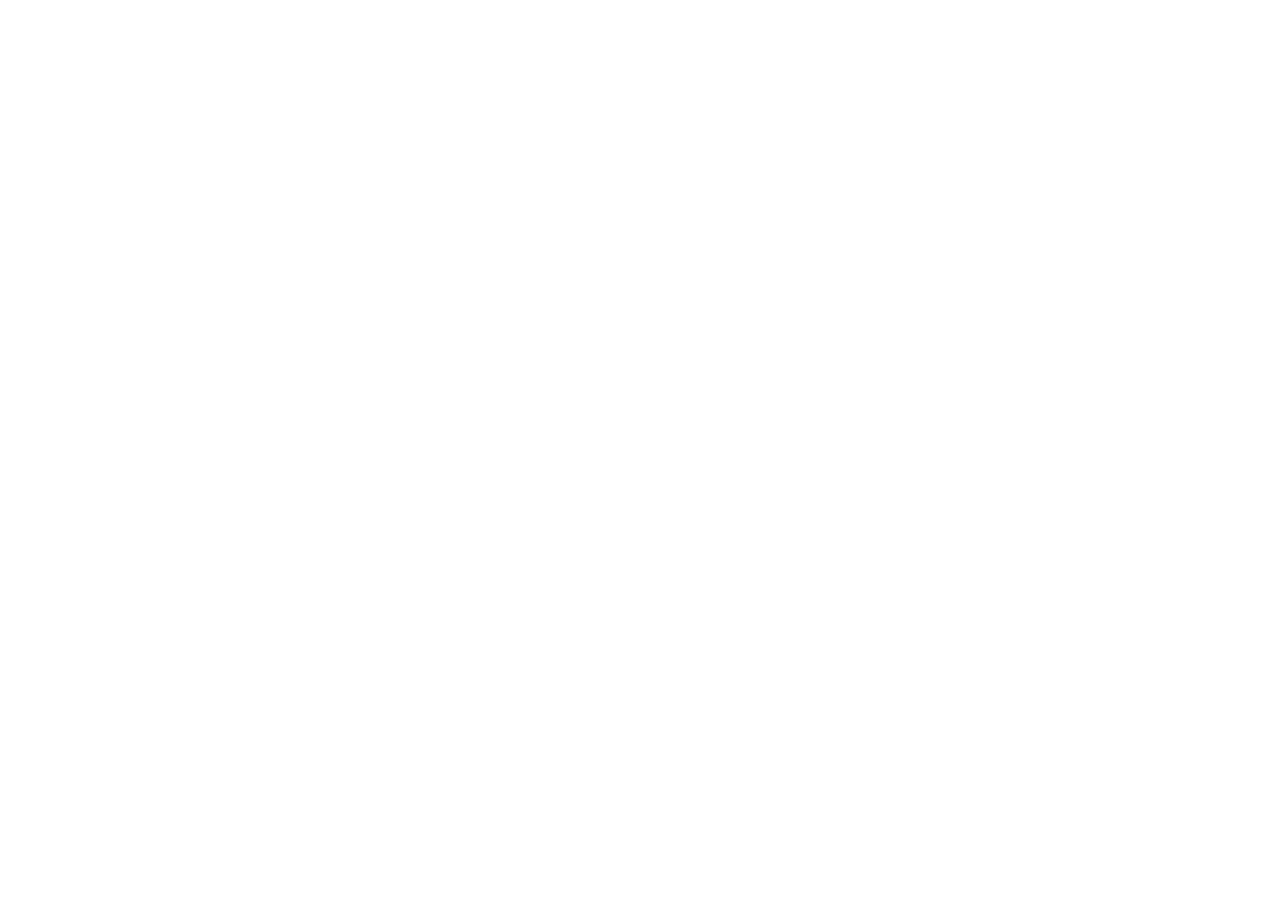
==== dadi/index.html @ 595224b3 "first commit" ====
<!DOCTYPE html>
<html lang="en">
<head>
    <meta charset="UTF-8">
    <meta http-equiv="X-UA-Compatible" content="IE=edge">
    <meta name="viewport" content="width=device-width, initial-scale=1.0">
    <title>Document</title>

    <!-- IMPORTAZIONE FONT  -->

    <!-- IMPORTAZIONE MY CSS  -->
    <link rel="stylesheet" href="css/style.css">

</head>
<body>
    






    
    <!-- IMPORTAZIONE MY-JS  -->
    <script src="js/main.js"></script>

</body>
</html>
---- dadi/css/style.css ----
/* RESET  */
*{   
    margin: 0;
    padding: 0;
    box-sizing: border-box;
}
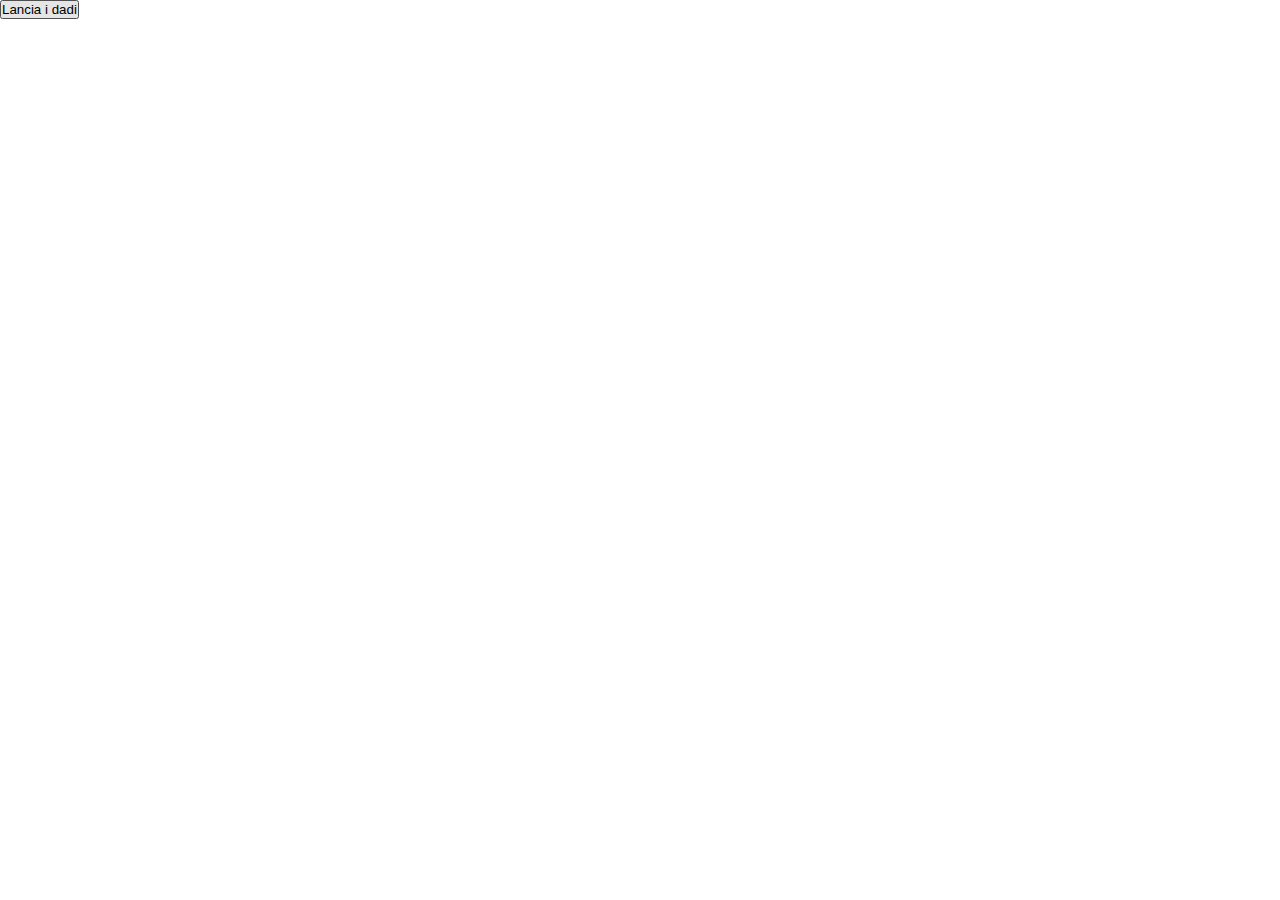
==== commit 641dc994: "Completato es dadi senza grafica" ====
--- a/dadi/index.html
+++ b/dadi/index.html
@@ -14,13 +14,12 @@
 </head>
 <body>
     
+    <div>
+        <form action="">
+            <button type="button" id="start">Lancia i dadi</button>
+        </form>
+    </div>
 
-
-
-
-
-
-    
     <!-- IMPORTAZIONE MY-JS  -->
     <script src="js/main.js"></script>
 
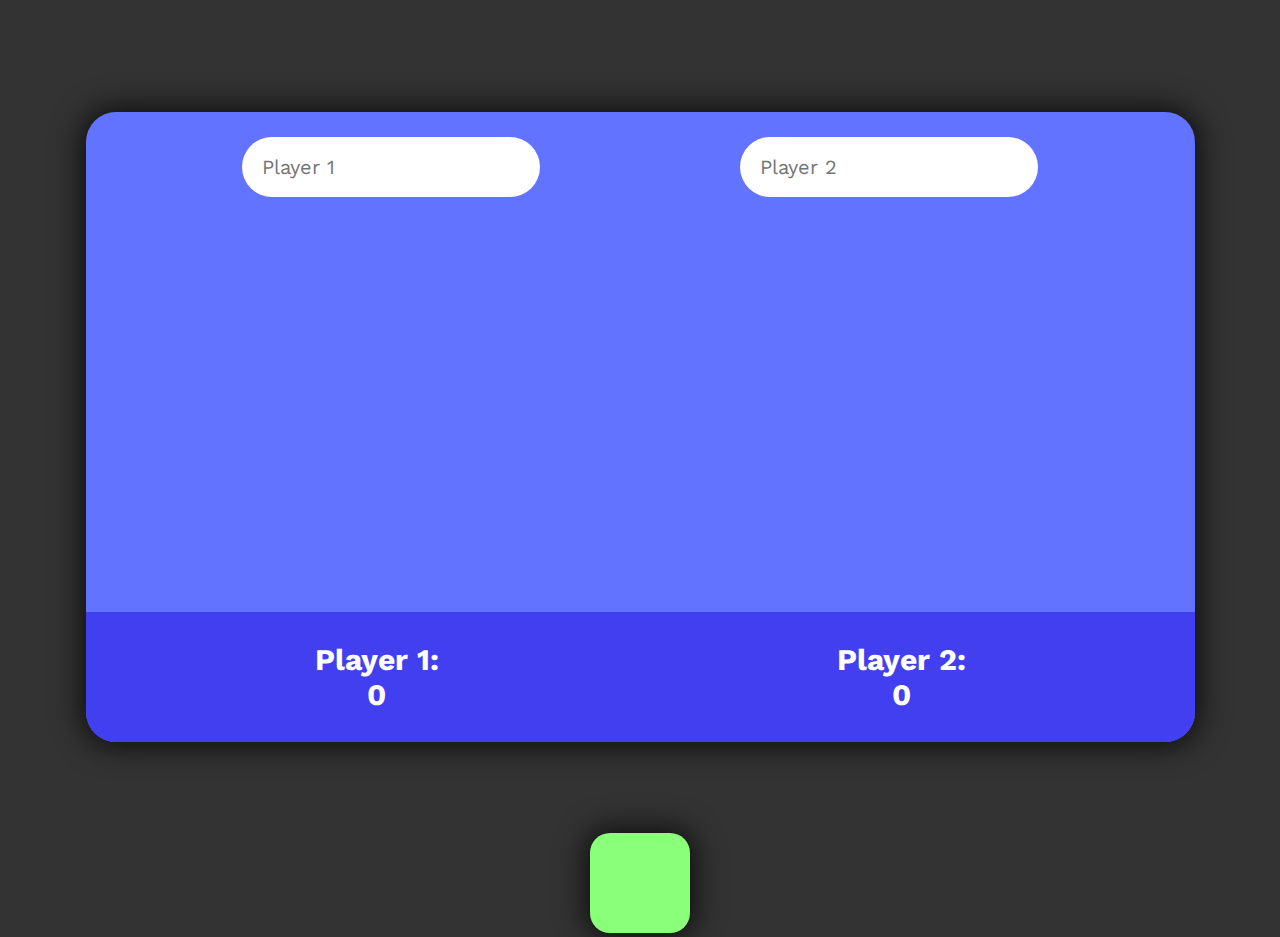
==== commit 2fb91982: "Esercizio completato" ====
--- a/dadi/index.html
+++ b/dadi/index.html
@@ -7,17 +7,75 @@
     <title>Document</title>
 
     <!-- IMPORTAZIONE FONT  -->
-
+    <link rel="preconnect" href="https://fonts.googleapis.com">
+    <link rel="preconnect" href="https://fonts.gstatic.com" crossorigin>
+    <link href="https://fonts.googleapis.com/css2?family=Work+Sans:wght@400;600&display=swap" rel="stylesheet">
     <!-- IMPORTAZIONE MY CSS  -->
     <link rel="stylesheet" href="css/style.css">
+    <!-- IMPORTAZIONE FA -->
+    <link rel="stylesheet" href="https://cdnjs.cloudflare.com/ajax/libs/font-awesome/6.3.0/css/all.min.css" integrity="sha512-SzlrxWUlpfuzQ+pcUCosxcglQRNAq/DZjVsC0lE40xsADsfeQoEypE+enwcOiGjk/bSuGGKHEyjSoQ1zVisanQ==" crossorigin="anonymous" referrerpolicy="no-referrer" />
+
 
 </head>
 <body>
+
+    <div id="intoccabile" class="hidden"></div>
     
-    <div>
-        <form action="">
-            <button type="button" id="start">Lancia i dadi</button>
+    <div class="container">
+
+        <div id="resultContainer">
+            <div id="myNumber">
+                <form action="/" class="form">
+                    <input type="text" id="name1" class="formInput" placeholder="Player 1">
+                    <button type="button" id="buttonNameP1"><i class="fa-solid fa-pen"></i></button>
+                </form>
+                <div class="dado">
+                    <img src="img/dado1.svg" alt="" class="dado1a">
+                    <img src="img/dado2.svg" alt="" class="dado2a">
+                    <img src="img/dado3.svg" alt="" class="dado3a">
+                    <img src="img/dado4.svg" alt="" class="dado4a">
+                    <img src="img/dado5.svg" alt="" class="dado5a">
+                    <img src="img/dado6.svg" alt="" class="dado6a">
+                </div>
+            </div>
+            <div id="pcNumber">
+                <form action="/" class="form" >
+                    <input type="text" id="name2" class="formInput" placeholder="Player 2">
+                    <button type="button" id="buttonNameP2"><i class="fa-solid fa-pen"></i></button>
+                </form>
+                <div class="dado">
+                    <img src="img/dado1.svg" alt="" class="dado1b">
+                    <img src="img/dado2.svg" alt="" class="dado2b">
+                    <img src="img/dado3.svg" alt="" class="dado3b">
+                    <img src="img/dado4.svg" alt="" class="dado4b">
+                    <img src="img/dado5.svg" alt="" class="dado5b">
+                    <img src="img/dado6.svg" alt="" class="dado6b">
+                </div>
+            </div>
+
+            <div class="score">
+                <div>
+                    <div id="namePlayer1">Player 1:</div>
+                    <div id="scorePlayer1">0</div>
+                </div>
+        
+                <div>
+                    <div id="namePlayer2">Player 2:</div>
+                    <div id="scorePlayer2">0</div>
+                </div>
+            </div>
+        </div>
+
+
+
+        <form action="/">
+            <button type="button" id="start"><i class="fa-solid fa-dice"></i></button>
         </form>
+
+        <div id="dadiVerifyScreen" class="hidden">
+            <button id="mailVerifyClose"><i class="fa-solid fa-xmark"></i></button>
+
+        </div>
     </div>
 
     <!-- IMPORTAZIONE MY-JS  -->
--- a/dadi/css/style.css
+++ b/dadi/css/style.css
@@ -3,4 +3,185 @@
     margin: 0;
     padding: 0;
     box-sizing: border-box;
+    font-family: 'Work Sans', sans-serif;
+}
+
+body{
+    background-color: rgb(51, 51, 51);
+}
+.container{
+    display: flex;
+    flex-direction: column;
+    justify-content: center;
+    align-items: center;
+    margin-top: 70px;
+}
+
+#intoccabile{
+    position: fixed;
+    top: 0;
+    bottom: 0;
+    right: 0;
+    left: 0;
+    background-color: rgba(46, 46, 46, 0.402); 
+    z-index: 0;
+}
+
+#dadiVerifyScreen{
+    position: fixed;
+    top: 30vh;
+    right: calc(50vw - 200px);
+    background-color: rgb(222, 222, 222);
+    width: 400px;
+    height: 300px ;
+    z-index: 1;
+    display: flex;
+    align-items: center;
+    justify-content: center;
+    font-size: 50px;
+    color: rgba(255, 255, 255, 0.681);
+    padding: 30px;
+    text-align: center;
+    font-weight: bold;
+    border-radius: 30px;
+    -webkit-box-shadow: 0px 0px 30px 4px rgba(0,0,0,0.76); 
+    box-shadow: 0px 0px 30px 4px rgba(0,0,0,0.76);
+}
+
+#mailVerifyClose{
+    position: absolute;
+    right: 6%;
+    top: 5%;
+    font-size: 30px;
+    border: none;
+    background-color: transparent;
+    cursor: pointer;
+}
+#mailVerifyClose:hover{
+    color: rgb(177, 0, 0);
+}
+
+#dadiVerifyScreen.hidden,
+#intoccabile.hidden{
+
+    display: none;
+}
+
+#resultContainer{
+    background-color: rgb(97, 115, 255);
+    margin: 42px;
+    display: flex;
+    flex-wrap: wrap;
+    justify-content: center;
+    border-radius: 30px;
+    -webkit-box-shadow: 0px 0px 30px 4px rgba(0,0,0,0.76); 
+    box-shadow: 0px 0px 30px 4px rgba(0,0,0,0.76);
+}
+
+#resultContainer #myNumber,
+#resultContainer #pcNumber{
+    max-width: 500px;
+    height: 500px;
+}
+#resultContainer #myNumber{
+    margin-right: 100px;
+}
+
+#resultContainer #pcNumber{
+    margin-left: 100px;
+}
+.form{
+    display: flex;
+    align-items: center;
+    justify-content: center;
+    padding-top: 25px;
+    position: relative;
+}
+
+.formInput{
+    height: 60px;
+    width: auto;
+    border: none;
+    border-radius: 40px;
+    padding: 5px 20px;
+    font-size: 20px;
+}
+
+.form button{
+    height: 60px;
+    width: 60px;
+    font-size: 30px;
+    border-radius: 50%;
+    border: none;
+    position: absolute;
+    right: 0;
+    cursor: pointer;
+    background-color: transparent;
+}
+
+.form button:hover{
+    background-color: rgb(207, 255, 203);
+}
+
+.dado{
+    display: flex;
+    justify-content: center;
+    align-items: center;
+    padding-top: 200px;
+}
+
+
+.dado img{
+    width: 200px;
+    height: 200px;
+    position: absolute;
+    filter: opacity(0%);
+}
+
+.dado img.selected{
+    transition-duration: 1s;
+    filter: none;
+}
+
+#start{
+    width: 100px;
+    height: 100px;
+    font-size: 59px;
+    border-radius: 20px;
+    cursor: pointer;
+    border: none;
+    background-color: rgb(138, 255, 122);
+    color: rgb(46, 46, 46);
+    margin-top: 49px;
+    -webkit-box-shadow: 0px 0px 30px 4px rgba(0,0,0,0.76); 
+    box-shadow: 0px 0px 30px 4px rgba(0,0,0,0.76);
+}
+
+.score{
+    width: 100%;
+    display: flex;
+    justify-content: space-around;
+    padding: 30px;
+    font-size: 30px;
+    font-weight: bold;
+    background-color: rgb(66, 63, 240);
+    border-bottom-left-radius: 30px;
+    border-bottom-right-radius: 30px;
+    color: white;
+    text-align: center;
+}
+
+#resultContainer.winnerP1{
+    -webkit-box-shadow: -10px 0px 13px -7px #000000, 10px 0px 13px -7px #000000, -50px 0px 39px 1px rgba(71,255,49,0.39); 
+    box-shadow: -10px 0px 13px -7px #000000, 10px 0px 13px -7px #000000, -50px 0px 39px 1px rgba(71,255,49,0.39);
+}
+
+#resultContainer.winnerP2{
+    -webkit-box-shadow: -10px 0px 13px -7px #000000, 10px 0px 13px -7px #000000, 50px 0px 39px 1px rgba(71,255,49,0.39); 
+    box-shadow: -10px 0px 13px -7px #000000, 10px 0px 13px -7px #000000, 50px 0px 39px 1px rgba(71,255,49,0.39);
+}
+
+#resultContainer.draw{
+    -webkit-box-shadow: -10px 0px 13px -7px #000000, 10px 0px 13px -7px #000000, 0px 0px 50px 42px rgba(243,255,46,0.51); 
+    box-shadow: -10px 0px 13px -7px #000000, 10px 0px 13px -7px #000000, 0px 0px 50px 42px rgba(243,255,46,0.51);
 }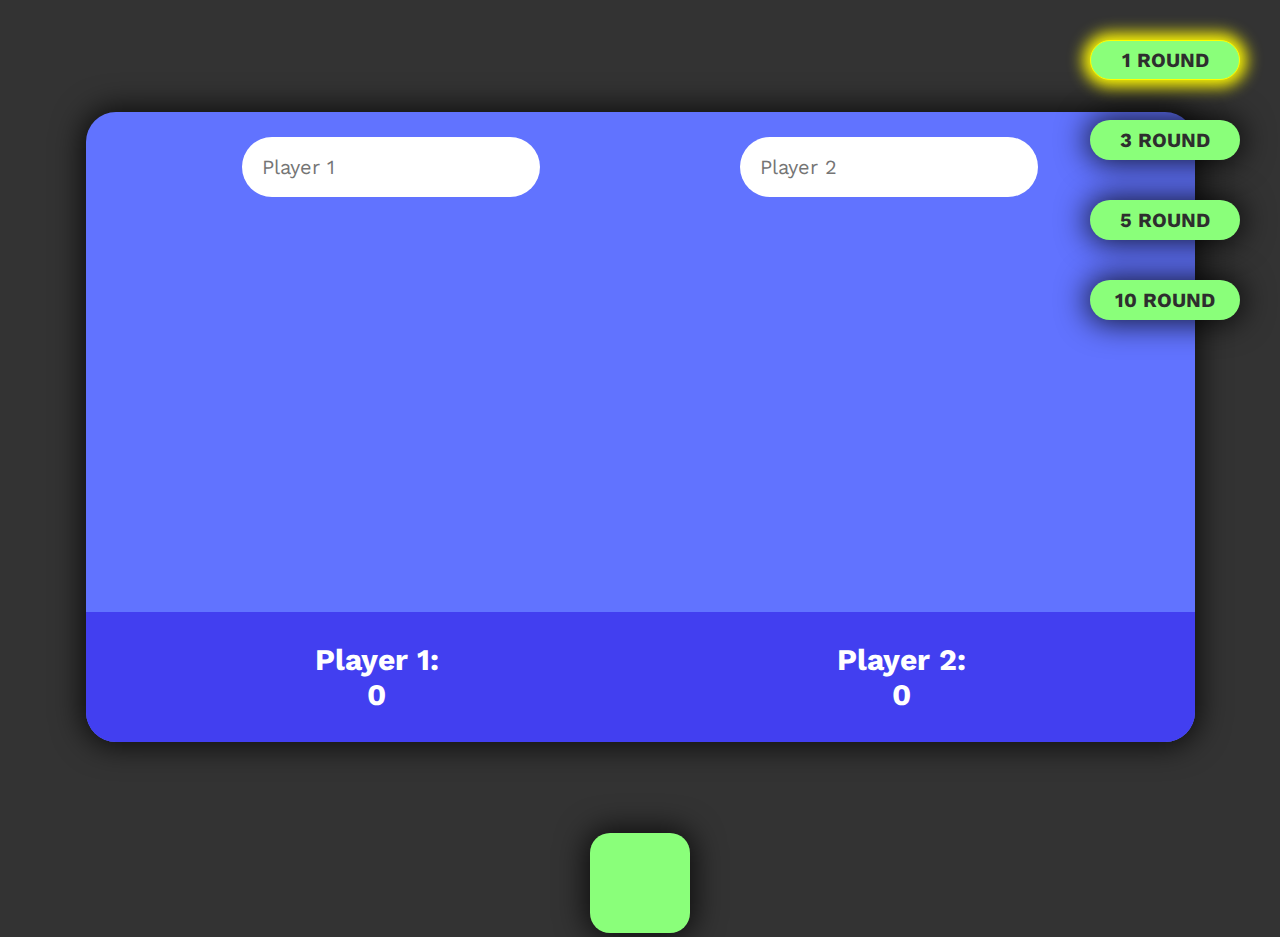
==== commit f69a64c7: "Aggiunti round e piccolo segreto" ====
--- a/dadi/index.html
+++ b/dadi/index.html
@@ -72,9 +72,17 @@
             <button type="button" id="start"><i class="fa-solid fa-dice"></i></button>
         </form>
 
+        <form action="/" class="roundContainer">
+            <button type="button" id="buttonRound1" class="selected">1 ROUND</button>
+            <button type="button" id="buttonRound2">3 ROUND</button>
+            <button type="button" id="buttonRound3">5 ROUND</button>
+            <button type="button" id="buttonRound4">10 ROUND</button>
+        </form>
+
         <div id="dadiVerifyScreen" class="hidden">
             <button id="mailVerifyClose"><i class="fa-solid fa-xmark"></i></button>
-
+            <div id="screenContent"></div>
+            <div id="screenContentGod"></div>
         </div>
     </div>
 
--- a/dadi/css/style.css
+++ b/dadi/css/style.css
@@ -35,9 +35,6 @@
     width: 400px;
     height: 300px ;
     z-index: 1;
-    display: flex;
-    align-items: center;
-    justify-content: center;
     font-size: 50px;
     color: rgba(255, 255, 255, 0.681);
     padding: 30px;
@@ -121,6 +118,7 @@
 
 .form button:hover{
     background-color: rgb(207, 255, 203);
+    color: green;
 }
 
 .dado{
@@ -184,4 +182,43 @@
 #resultContainer.draw{
     -webkit-box-shadow: -10px 0px 13px -7px #000000, 10px 0px 13px -7px #000000, 0px 0px 50px 42px rgba(243,255,46,0.51); 
     box-shadow: -10px 0px 13px -7px #000000, 10px 0px 13px -7px #000000, 0px 0px 50px 42px rgba(243,255,46,0.51);
+}
+
+#screenContent{
+    color: rgb(31, 31, 31);
+}
+
+#screenContentGod{
+    color: rgb(31, 31, 31);;
+    font-size: 16px;
+    padding-top: 30px;
+}
+
+.roundContainer{
+    display: flex;
+    flex-direction: column;
+    width: 150px;
+    gap: 40px;
+    position: absolute;
+    top: 40px;
+    right: 40px;
+}
+.roundContainer button{
+    width: 100%;
+    height: 40px;
+    border: none;
+    font-size: 20px;
+    border-radius: 40px;
+    background-color: rgb(138, 255, 122);
+    color: rgb(46, 46, 46);
+    -webkit-box-shadow: 0px 0px 30px 4px rgba(0,0,0,0.76); 
+    font-weight: bold;
+    box-shadow: 0px 0px 30px 4px rgba(0,0,0,0.76);
+    cursor: pointer;
+}
+
+.roundContainer button.selected{
+    border: 1px solid yellow;
+    -webkit-box-shadow: 0px 0px 15px 7px #FFF903; 
+    box-shadow: 0px 0px 15px 7px #FFF903;
 }